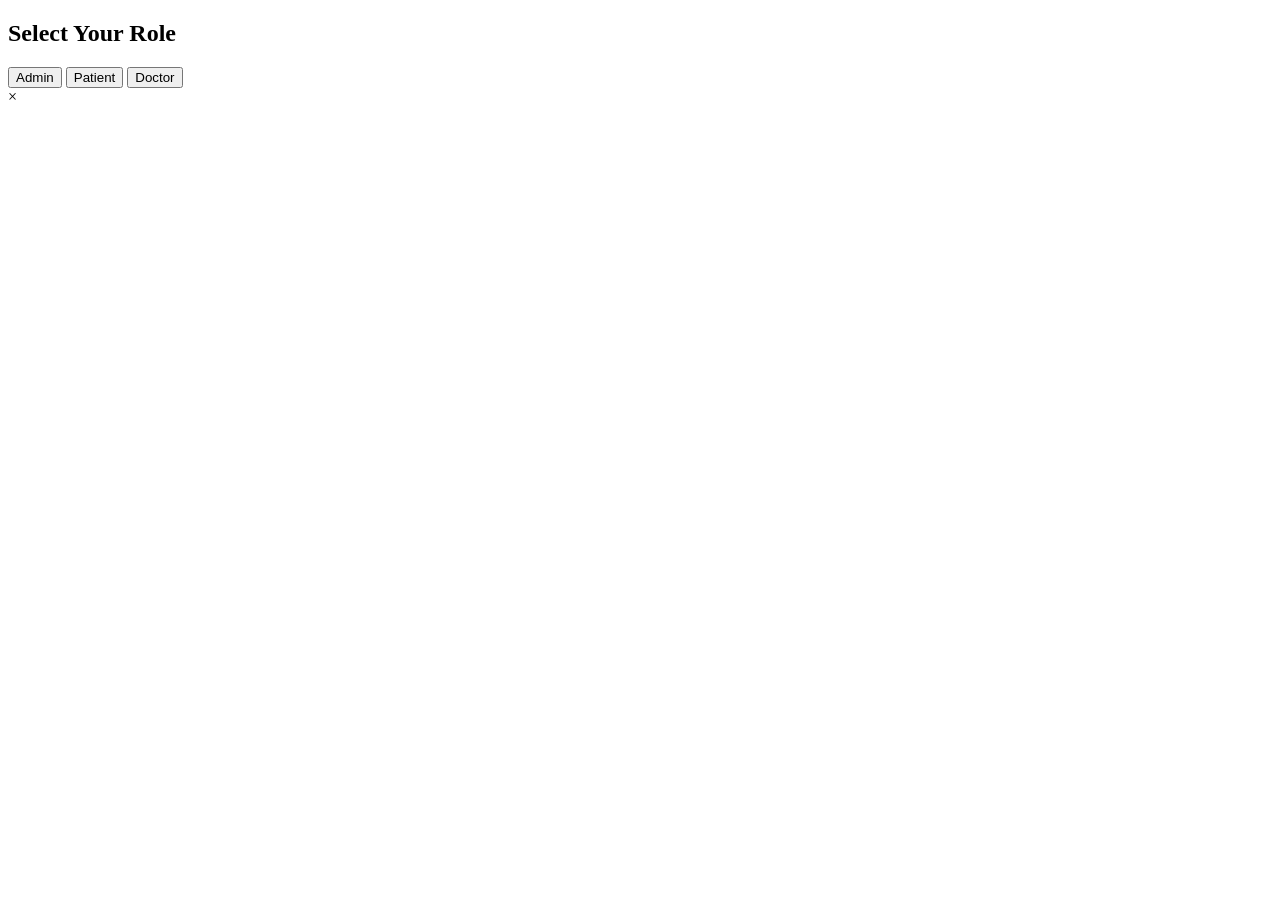
==== app/src/main/resources/static/index.html @ d23c06b9 "Update index.html" ====
<!-- index.html -->
<!DOCTYPE html>
<html lang="en">
<head>
  <meta charset="UTF-8">
  <title>Select Role</title>
  <link rel="icon" href="/assets/images/logo/Logo.png">

  <link rel="stylesheet" href="/assets/css/index.css">
  <link rel="stylesheet" href="/assets/css/style.css">

  <script src="/js/util.js" defer></script>
  <script src="/js/render.js" defer></script>
  <script src="/js/components/header.js" defer></script>
  <script src="/js/components/footer.js" defer></script>
</head>
<body>

  <div class="container">
    <div class="wrapper">

      <div id="header"></div>

      <main class="main-content">
        <h2>Select Your Role</h2>

        <button id="adminLogin" class="adminBtn">Admin</button>
        <button id="patient-btn" class="adminBtn">Patient</button>
        <button id="doctorLogin" class="adminBtn">Doctor</button>
      </main>

      <div id="footer"></div>

    </div>
  </div>

  <div id="modal" class="modal">
    <div class="modal-content">
      <span id="closeModal" class="close">&times;</span>
      <div id="modal-body"></div>
    </div>
  </div>

  <script type="module" src="/js/index.js" defer></script>

</body>
</html>
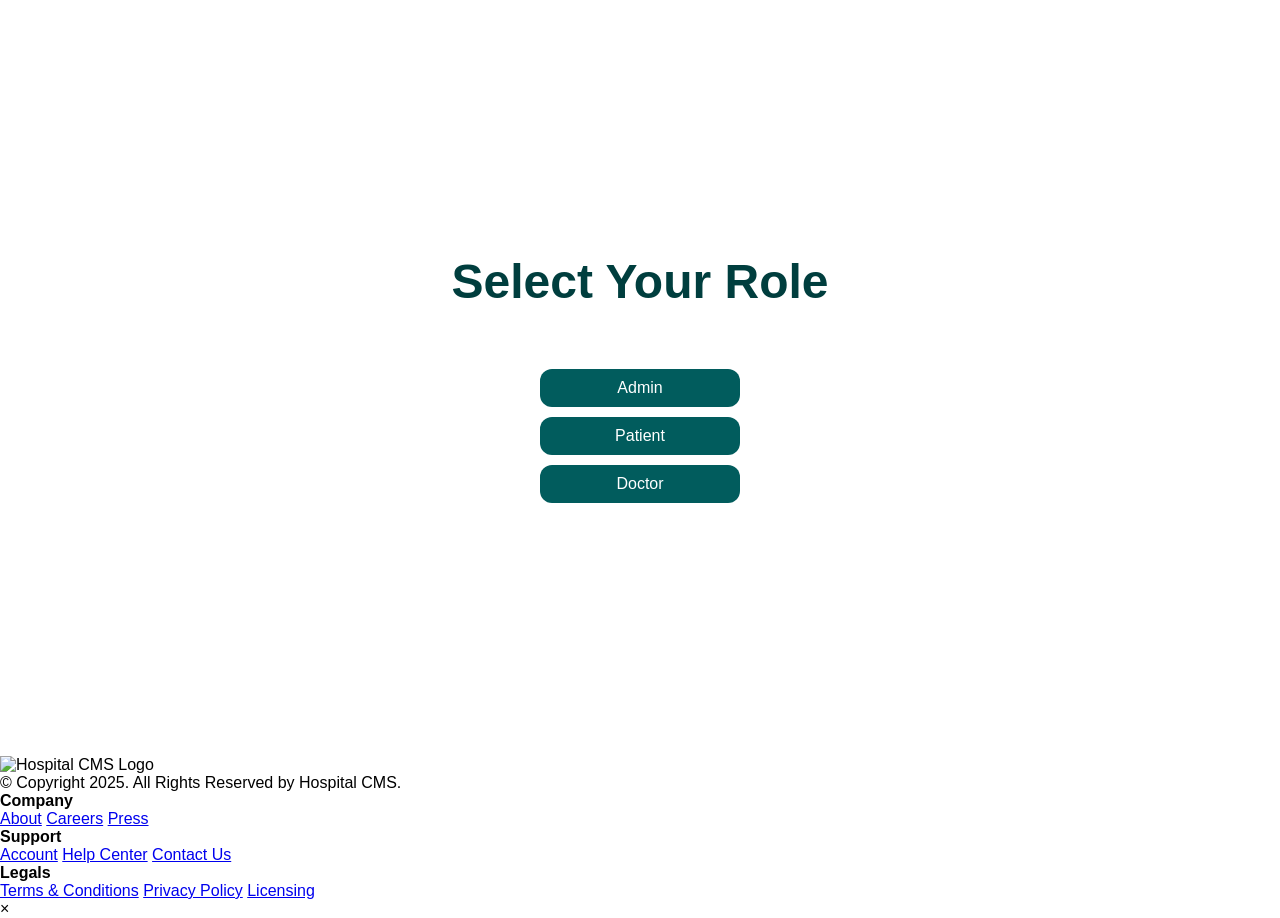
==== commit 49a031e7: "Refactor index.html for improved structure and links" ====
--- a/app/src/main/resources/static/index.html
+++ b/app/src/main/resources/static/index.html
@@ -1,47 +1,45 @@
-<!-- index.html -->
-<!DOCTYPE html>
-<html lang="en">
+<!DOCTYPE html><html lang="en">
 <head>
   <meta charset="UTF-8">
-  <title>Select Role</title>
-  <link rel="icon" href="/assets/images/logo/Logo.png">
+  <title>Select Role</title>  <link rel="icon" href="assets/images/logo/logo.png">  <!-- CSS -->  <link rel="stylesheet" href="assets/css/index.css">
+  <link rel="stylesheet" href="assets/css/style.css">  <!-- JS (components) -->  <script src="js/util.js" defer></script>  <script src="js/render.js" defer></script>  <script src="js/components/header.js" defer></script>  <script src="js/components/footer.js" defer></script></head><body>  <div class="container">
+    <div class="wrapper">  <!-- Header -->
+  <div id="header"></div>
 
-  <link rel="stylesheet" href="/assets/css/index.css">
-  <link rel="stylesheet" href="/assets/css/style.css">
+  <!-- Main Content -->
+  <main class="main-content">
+    <h2>Select Your Role</h2>
 
-  <script src="/js/util.js" defer></script>
-  <script src="/js/render.js" defer></script>
-  <script src="/js/components/header.js" defer></script>
-  <script src="/js/components/footer.js" defer></script>
-</head>
-<body>
+    <button id="adminLogin" class="adminBtn">Admin</button>
+    <button id="patientLogin" class="adminBtn">Patient</button>
+    <button id="doctorLogin" class="adminBtn">Doctor</button>
+  </main>
 
-  <div class="container">
-    <div class="wrapper">
+  <!-- Footer -->
+  <div id="footer"></div>
 
-      <div id="header"></div>
+</div>
 
-      <main class="main-content">
-        <h2>Select Your Role</h2>
-
-        <button id="adminLogin" class="adminBtn">Admin</button>
-        <button id="patient-btn" class="adminBtn">Patient</button>
-        <button id="doctorLogin" class="adminBtn">Doctor</button>
-      </main>
-
-      <div id="footer"></div>
-
-    </div>
-  </div>
-
-  <div id="modal" class="modal">
+  </div>  <!-- Modal -->  <div id="modal" class="modal">
     <div class="modal-content">
       <span id="closeModal" class="close">&times;</span>
       <div id="modal-body"></div>
     </div>
-  </div>
+  </div>  <!-- Button Logic -->  <script>
+    document.addEventListener("DOMContentLoaded", function () {
 
-  <script type="module" src="/js/index.js" defer></script>
+      document.getElementById("adminLogin").addEventListener("click", function () {
+        window.location.href = "admin/login.html";
+      });
 
-</body>
+      document.getElementById("doctorLogin").addEventListener("click", function () {
+        window.location.href = "doctor/login.html";
+      });
+
+      document.getElementById("patientLogin").addEventListener("click", function () {
+        window.location.href = "patient/login.html";
+      });
+
+    });
+  </script></body>
 </html>
--- a/app/src/main/resources/static/assets/css/index.css
+++ b/app/src/main/resources/static/assets/css/index.css
@@ -0,0 +1,72 @@
+/* this is the style sheet file for index.htlm  */
+
+/* Global Reset */
+* {
+  margin: 0;
+  padding: 0;
+  box-sizing: border-box;
+}
+
+/* Base */
+html, body {
+  height: 100%;
+  font-family: 'Roboto', sans-serif;
+}
+
+/* Layout Wrapper */
+.wrapper {
+  display: flex;
+  flex-direction: column;
+  min-height: 100vh;
+}
+
+/* Heading */
+h2 {
+  font-size: 48px;
+  margin-bottom: 50px;
+  color: #003e3e;
+  font-weight: bold;
+  font-family: 'Alegreya', 'Roboto', sans-serif;
+}
+
+/* Main Section */
+.main-content {
+  flex-grow: 1;
+  padding: 40px;
+  display: flex;
+  flex-direction: column;
+  justify-content: center;
+  align-items: center;
+  text-align: center;
+  background-image: url("index.png");
+  background-size: cover;
+  background-position: center;
+  background-repeat: no-repeat;
+  background-attachment: fixed;
+}
+
+/* Buttons */
+button {
+  background-color: #015c5d;
+  color: white;
+  border: none;
+  border-radius: 12px;
+  padding: 10px 20px;
+  width: 200px;
+  margin-top: 10px;
+  cursor: pointer;
+  font-size: 16px;
+}
+
+button:hover {
+  background-color: #A62B1F;
+}
+
+/* Dashboard Buttons */
+.dashboard-btn {
+  background-color: #015c5d;
+}
+
+.dashboard-btn:hover {
+  background-color: #003e3e;
+}
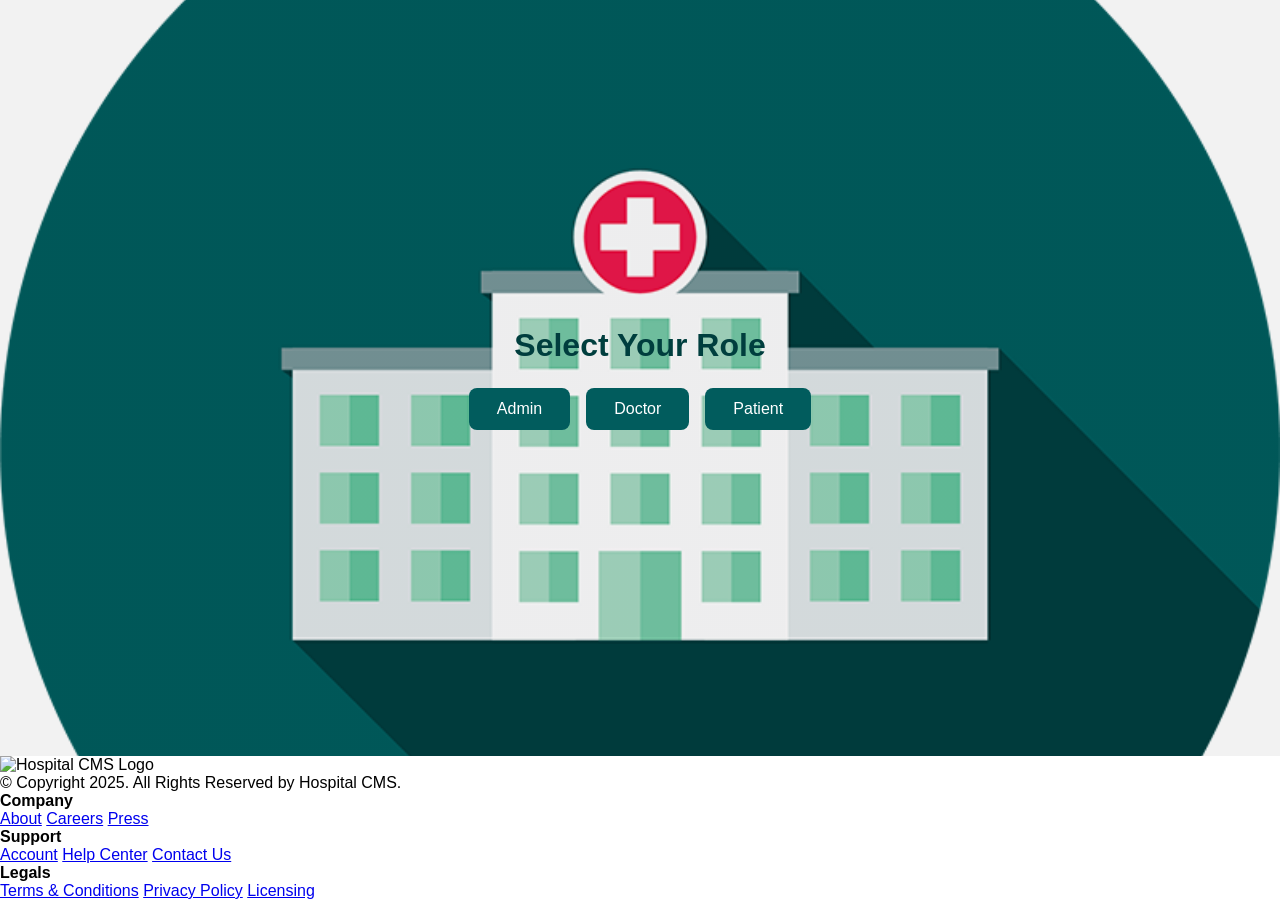
==== commit 73e06ea2: "Update index.html for improved structure and paths" ====
--- a/app/src/main/resources/static/index.html
+++ b/app/src/main/resources/static/index.html
@@ -1,45 +1,48 @@
-<!DOCTYPE html><html lang="en">
+<!DOCTYPE html>
+<html lang="en">
 <head>
   <meta charset="UTF-8">
-  <title>Select Role</title>  <link rel="icon" href="assets/images/logo/logo.png">  <!-- CSS -->  <link rel="stylesheet" href="assets/css/index.css">
-  <link rel="stylesheet" href="assets/css/style.css">  <!-- JS (components) -->  <script src="js/util.js" defer></script>  <script src="js/render.js" defer></script>  <script src="js/components/header.js" defer></script>  <script src="js/components/footer.js" defer></script></head><body>  <div class="container">
-    <div class="wrapper">  <!-- Header -->
-  <div id="header"></div>
+  <meta name="viewport" content="width=device-width, initial-scale=1.0">
+  <title>Clinic Management System</title>
+  <link rel="icon" href="./assets/images/logo/logo.png" type="image/png" />
 
-  <!-- Main Content -->
-  <main class="main-content">
-    <h2>Select Your Role</h2>
+  <!-- CSS -->
+  <link rel="stylesheet" href="./assets/css/index.css">
+  <link rel="stylesheet" href="./assets/css/style.css">
 
-    <button id="adminLogin" class="adminBtn">Admin</button>
-    <button id="patientLogin" class="adminBtn">Patient</button>
-    <button id="doctorLogin" class="adminBtn">Doctor</button>
-  </main>
+  <!-- Utility / render JS -->
+  <script src="./js/util.js" defer></script>
+  <script src="./js/render.js" defer></script>
 
-  <!-- Footer -->
-  <div id="footer"></div>
+  <!-- Components -->
+  <script src="./js/components/header.js" defer></script>
+  <script src="./js/components/footer.js" defer></script>
+</head>
+<body>
+  <div class="container">
+    <div class="wrapper">
 
-</div>
+      <div id="header"></div>
 
-  </div>  <!-- Modal -->  <div id="modal" class="modal">
-    <div class="modal-content">
-      <span id="closeModal" class="close">&times;</span>
-      <div id="modal-body"></div>
+      <main class="main-content">
+        <h2>Select Your Role</h2>
+        <div class="role-buttons">
+          <button id="adminBtn" class="button" onclick="selectRole('admin')">Admin</button>
+          <button id="doctorBtn" class="button" onclick="selectRole('doctor')">Doctor</button>
+          <button id="patientBtn" class="button" onclick="selectRole('patient')">Patient</button>
+        </div>
+      </main>
+
+      <div id="footer"></div>
     </div>
-  </div>  <!-- Button Logic -->  <script>
-    document.addEventListener("DOMContentLoaded", function () {
+  </div>
 
-      document.getElementById("adminLogin").addEventListener("click", function () {
-        window.location.href = "admin/login.html";
-      });
+  <!-- Modal -->
+  <div id="modal" class="modal">
+    <span id="closeModal" class="close">&times;</span>
+    <div id="modal-body"></div>
+  </div>
 
-      document.getElementById("doctorLogin").addEventListener("click", function () {
-        window.location.href = "doctor/login.html";
-      });
-
-      document.getElementById("patientLogin").addEventListener("click", function () {
-        window.location.href = "patient/login.html";
-      });
-
-    });
-  </script></body>
+  <script type="module" src="./js/services/index.js" defer></script>
+</body>
 </html>
--- a/app/src/main/resources/static/assets/css/index.css
+++ b/app/src/main/resources/static/assets/css/index.css
@@ -1,72 +1,109 @@
-/* this is the style sheet file for index.htlm  */
-
-/* Global Reset */
+/* ---------- Global reset ---------- */
 * {
   margin: 0;
   padding: 0;
   box-sizing: border-box;
 }
 
-/* Base */
 html, body {
   height: 100%;
-  font-family: 'Roboto', sans-serif;
+  font-family: 'Roboto', Arial, sans-serif;
 }
 
-/* Layout Wrapper */
+/* ---------- Layout wrapper ---------- */
+.container {
+  height: 100%;
+}
+
 .wrapper {
   display: flex;
   flex-direction: column;
   min-height: 100vh;
 }
 
-/* Heading */
+/* ---------- Heading ---------- */
 h2 {
-  font-size: 48px;
-  margin-bottom: 50px;
+  font-size: 2rem;
+  font-weight: 700;
   color: #003e3e;
-  font-weight: bold;
-  font-family: 'Alegreya', 'Roboto', sans-serif;
+  font-family: 'Roboto', sans-serif;
+  margin-bottom: 24px;
 }
 
-/* Main Section */
+/* ---------- Role buttons ---------- */
+.role-buttons {
+  display: flex;
+  gap: 16px;
+  justify-content: center;
+  flex-wrap: wrap;
+}
+
+.button {
+  background-color: #015c5d;
+  color: #fff;
+  border: none;
+  padding: 12px 28px;
+  font-size: 1rem;
+  border-radius: 8px;
+  cursor: pointer;
+  transition: background-color 0.2s ease-in-out;
+}
+
+.button:hover {
+  background-color: #017d7e;
+}
+
+/* ---------- Main content area ---------- */
 .main-content {
-  flex-grow: 1;
-  padding: 40px;
+  flex: 1;
   display: flex;
   flex-direction: column;
+  align-items: center;
   justify-content: center;
-  align-items: center;
   text-align: center;
-  background-image: url("index.png");
+  padding: 40px 20px;
+  background-image: linear-gradient(rgba(0,0,0,0.05), rgba(0,0,0,0.05)), url('../images/logo/logo.png');
   background-size: cover;
   background-position: center;
-  background-repeat: no-repeat;
   background-attachment: fixed;
 }
 
-/* Buttons */
-button {
-  background-color: #015c5d;
-  color: white;
-  border: none;
-  border-radius: 12px;
-  padding: 10px 20px;
-  width: 200px;
-  margin-top: 10px;
-  cursor: pointer;
-  font-size: 16px;
+/* ---------- Modal ---------- */
+.modal {
+  display: none;
+  position: fixed;
+  top: 0;
+  left: 0;
+  width: 100%;
+  height: 100%;
+  background-color: rgba(0,0,0,0.5);
+  align-items: center;
+  justify-content: center;
+  z-index: 1000;
 }
 
-button:hover {
-  background-color: #A62B1F;
+.modal.active {
+  display: flex;
 }
 
-/* Dashboard Buttons */
-.dashboard-btn {
-  background-color: #015c5d;
+#modal-body {
+  background: #fff;
+  padding: 24px;
+  border-radius: 10px;
+  width: 90%;
+  max-width: 400px;
+  position: relative;
 }
 
-.dashboard-btn:hover {
-  background-color: #003e3e;
+.close {
+  position: absolute;
+  top: 16px;
+  right: 24px;
+  font-size: 1.5rem;
+  cursor: pointer;
+  color: #333;
 }
+
+.close:hover {
+  color: #d9534f;
+}
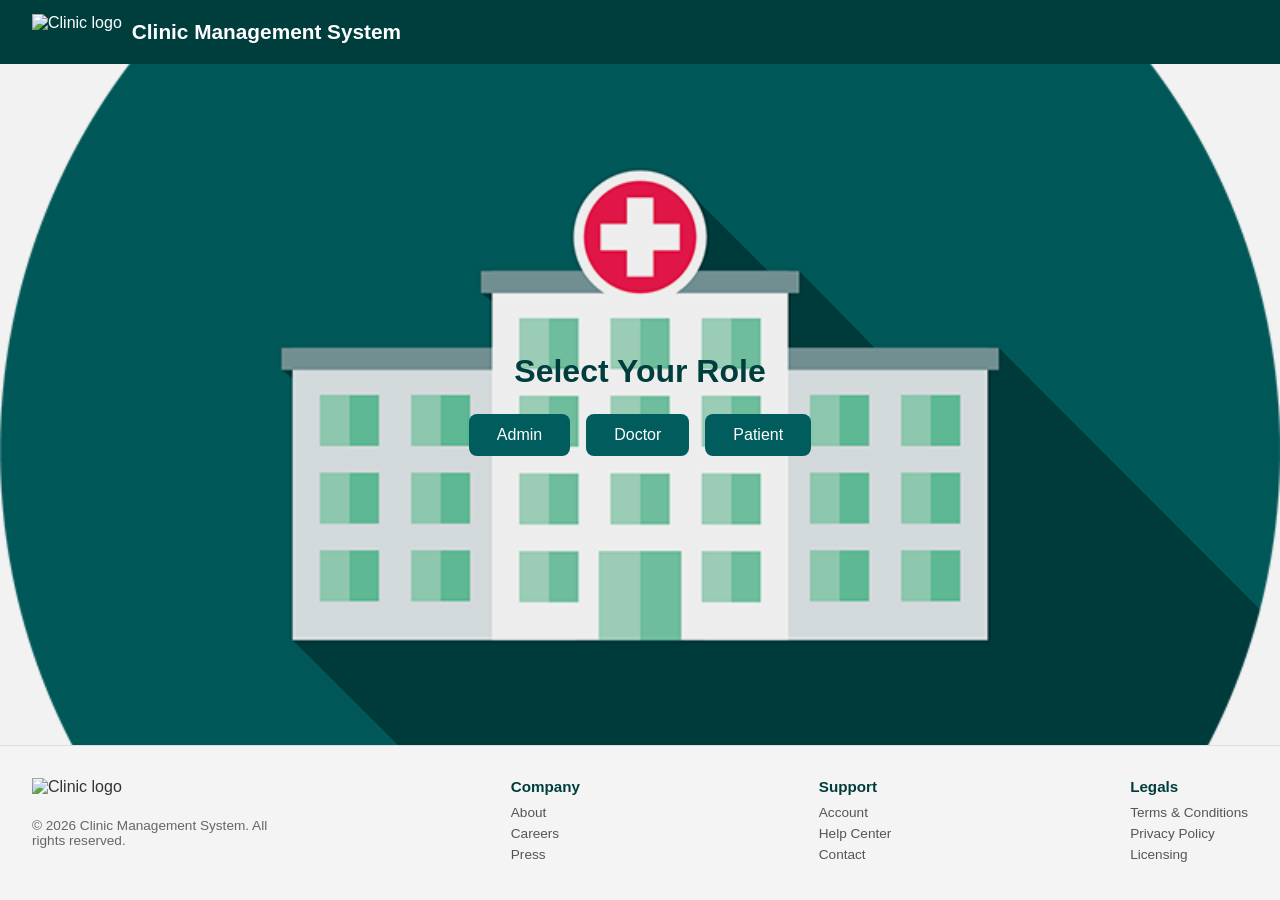
==== commit 1db3818f: "Update role selection buttons in index.html" ====
--- a/app/src/main/resources/static/index.html
+++ b/app/src/main/resources/static/index.html
@@ -27,8 +27,8 @@
       <main class="main-content">
         <h2>Select Your Role</h2>
         <div class="role-buttons">
-          <button id="adminBtn" class="button" onclick="selectRole('admin')">Admin</button>
-          <button id="doctorBtn" class="button" onclick="selectRole('doctor')">Doctor</button>
+          <button id="adminLogin" class="button">Admin</button>
+          <button id="doctorLogin" class="button">Doctor</button>
           <button id="patientBtn" class="button" onclick="selectRole('patient')">Patient</button>
         </div>
       </main>
--- a/app/src/main/resources/static/assets/css/style.css
+++ b/app/src/main/resources/static/assets/css/style.css
@@ -0,0 +1,155 @@
+/* ==========================================================
+   Shared styles used across index, admin, doctor, patient pages
+   ========================================================== */
+
+/* ---------- Header ---------- */
+.header {
+  display: flex;
+  align-items: center;
+  justify-content: space-between;
+  background-color: #003e3e;
+  color: #fff;
+  padding: 14px 32px;
+  flex-wrap: wrap;
+}
+
+.header .logo-section {
+  display: flex;
+  align-items: center;
+  gap: 10px;
+}
+
+.header .logo-section img {
+  height: 36px;
+}
+
+.header .logo-title {
+  font-size: 1.3rem;
+  font-weight: 700;
+}
+
+.header nav {
+  display: flex;
+  align-items: center;
+  gap: 16px;
+}
+
+.header nav a,
+.header nav button {
+  color: #fff;
+  text-decoration: none;
+  background: none;
+  border: 1px solid rgba(255,255,255,0.4);
+  padding: 8px 16px;
+  border-radius: 6px;
+  cursor: pointer;
+  font-size: 0.95rem;
+  transition: background-color 0.2s ease-in-out;
+}
+
+.header nav a:hover,
+.header nav button:hover {
+  background-color: rgba(255,255,255,0.15);
+}
+
+/* ---------- Footer ---------- */
+.footer {
+  background-color: #f4f4f4;
+  color: #333;
+  display: flex;
+  flex-wrap: wrap;
+  justify-content: space-between;
+  padding: 32px;
+  gap: 24px;
+  border-top: 1px solid #ddd;
+}
+
+.footer-logo {
+  display: flex;
+  flex-direction: column;
+  gap: 8px;
+  max-width: 240px;
+}
+
+.footer-logo img {
+  height: 32px;
+}
+
+.footer-logo p {
+  font-size: 0.85rem;
+  color: #666;
+}
+
+.footer-column h4 {
+  margin-bottom: 10px;
+  font-size: 0.95rem;
+  color: #003e3e;
+}
+
+.footer-column a {
+  display: block;
+  color: #555;
+  text-decoration: none;
+  font-size: 0.85rem;
+  margin-bottom: 6px;
+}
+
+.footer-column a:hover {
+  text-decoration: underline;
+}
+
+@media (max-width: 600px) {
+  .footer {
+    flex-direction: column;
+  }
+  .header {
+    flex-direction: column;
+    gap: 10px;
+    align-items: flex-start;
+  }
+}
+
+/* ---------- Reusable form controls ---------- */
+.input-field {
+  padding: 10px 14px;
+  border: 1px solid #ccc;
+  border-radius: 6px;
+  font-size: 0.95rem;
+  outline: none;
+  transition: border-color 0.2s ease-in-out;
+}
+
+.input-field:focus {
+  border-color: #017d7e;
+}
+
+.select-dropdown {
+  padding: 10px 14px;
+  border: 1px solid #ccc;
+  border-radius: 6px;
+  font-size: 0.95rem;
+  background-color: #fff;
+  cursor: pointer;
+}
+
+.checkbox-group {
+  display: flex;
+  align-items: center;
+  gap: 8px;
+  font-size: 0.9rem;
+}
+
+.dashboard-btn {
+  background-color: #015c5d;
+  color: #fff;
+  border: none;
+  padding: 10px 20px;
+  border-radius: 6px;
+  cursor: pointer;
+  font-size: 0.95rem;
+  transition: background-color 0.2s ease-in-out;
+}
+
+.dashboard-btn:hover {
+  background-color: #017d7e;
+}
